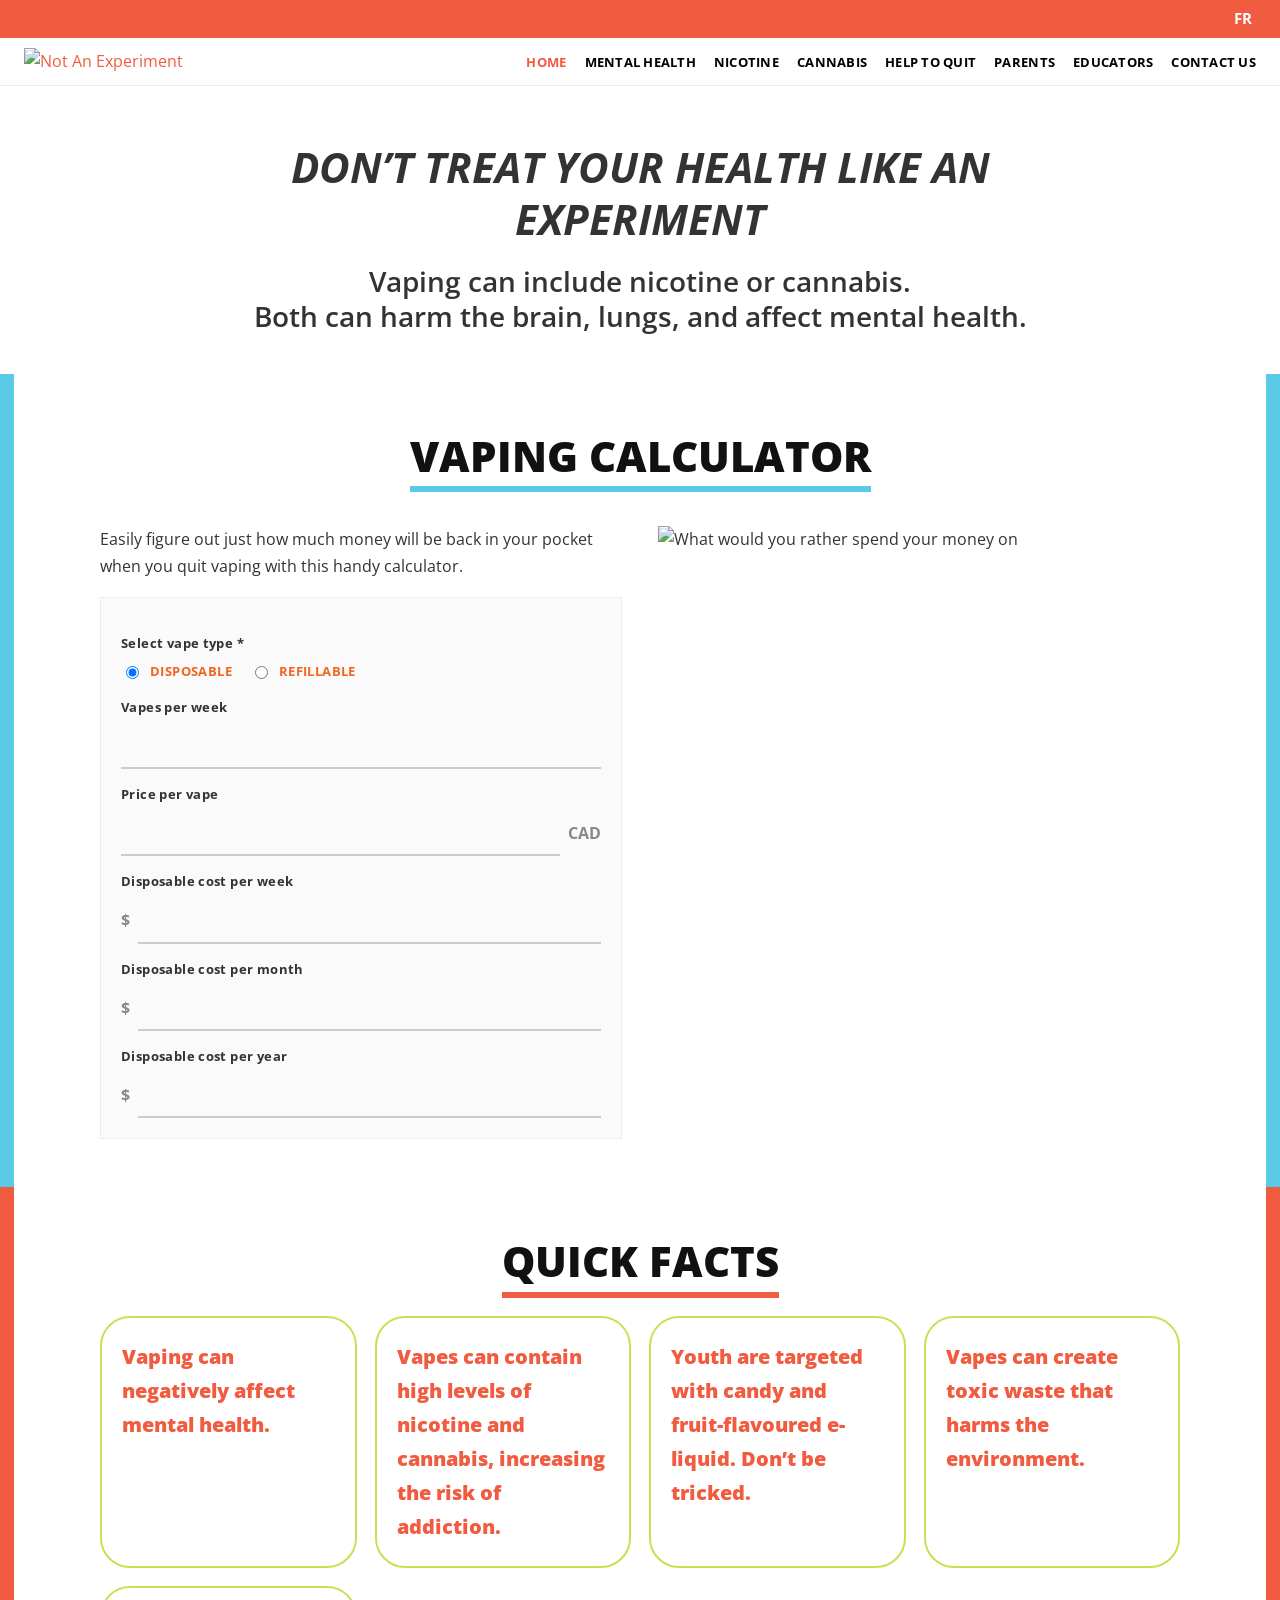
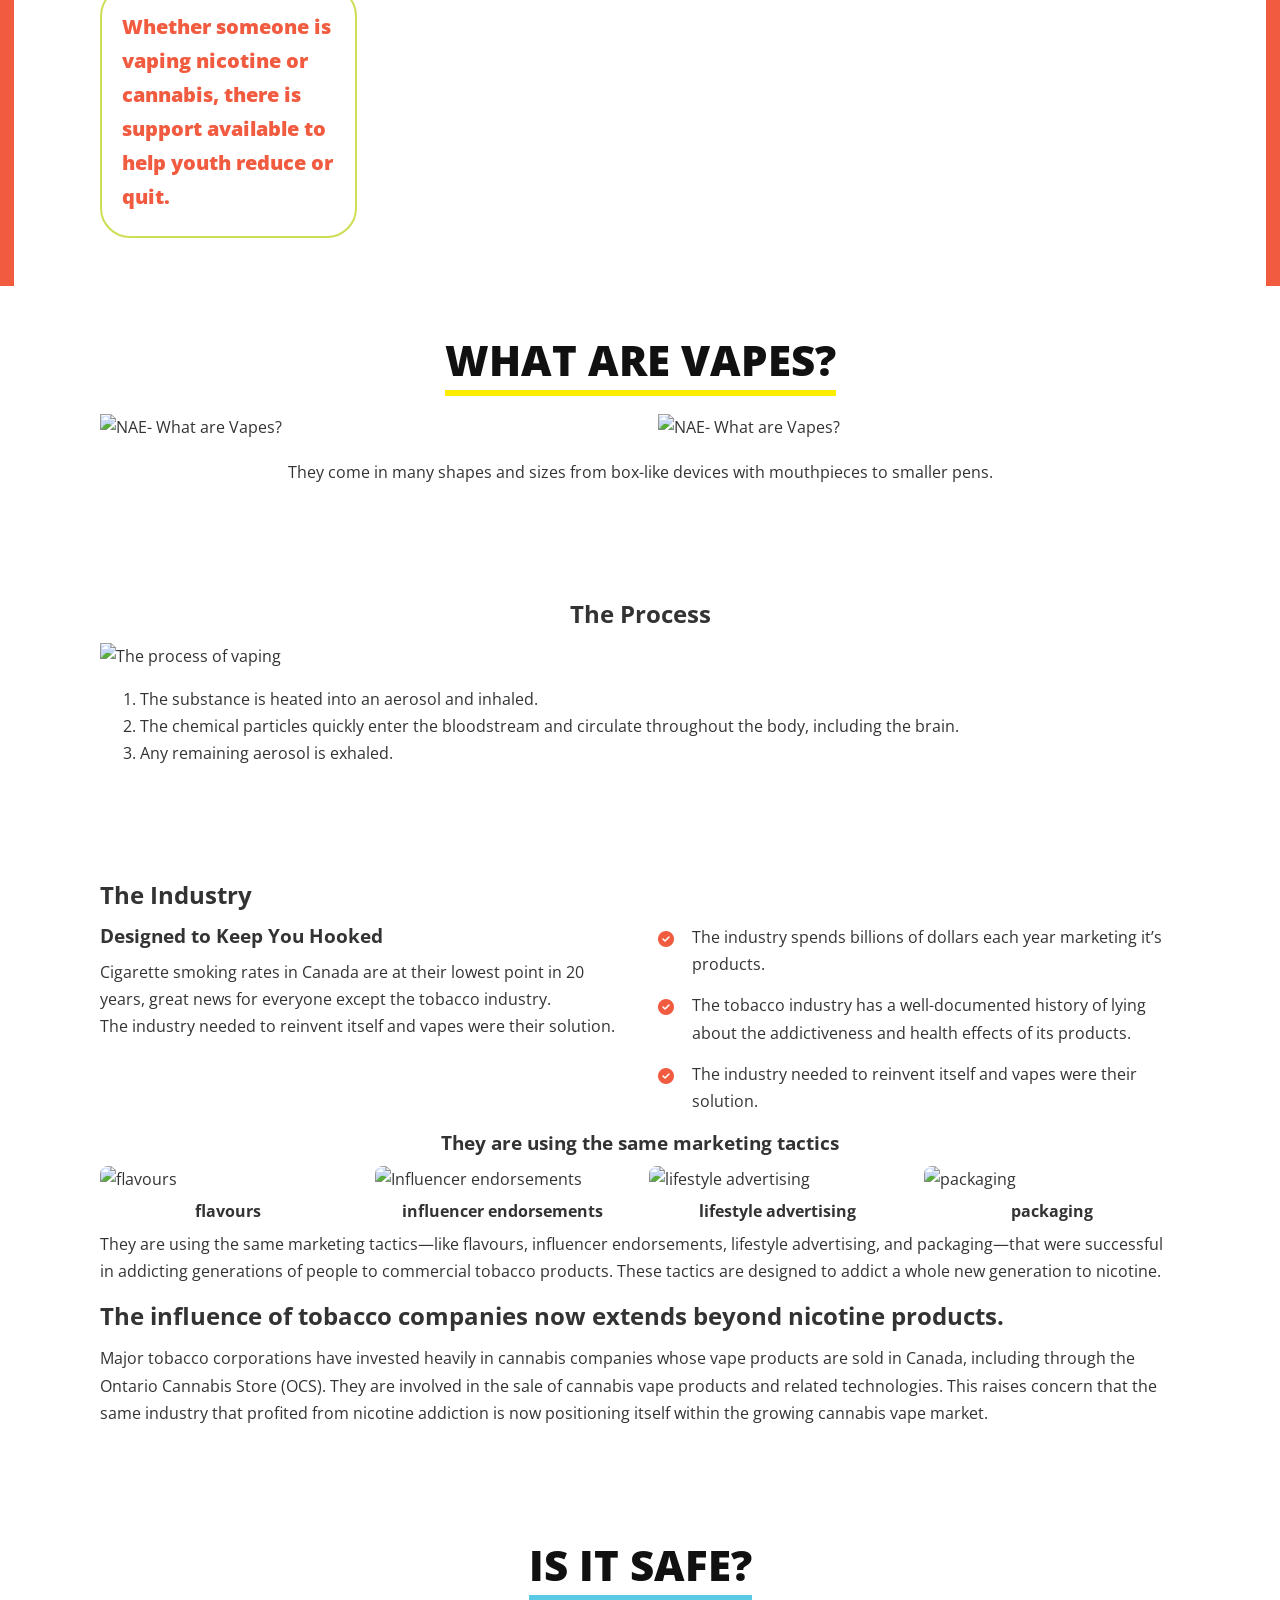
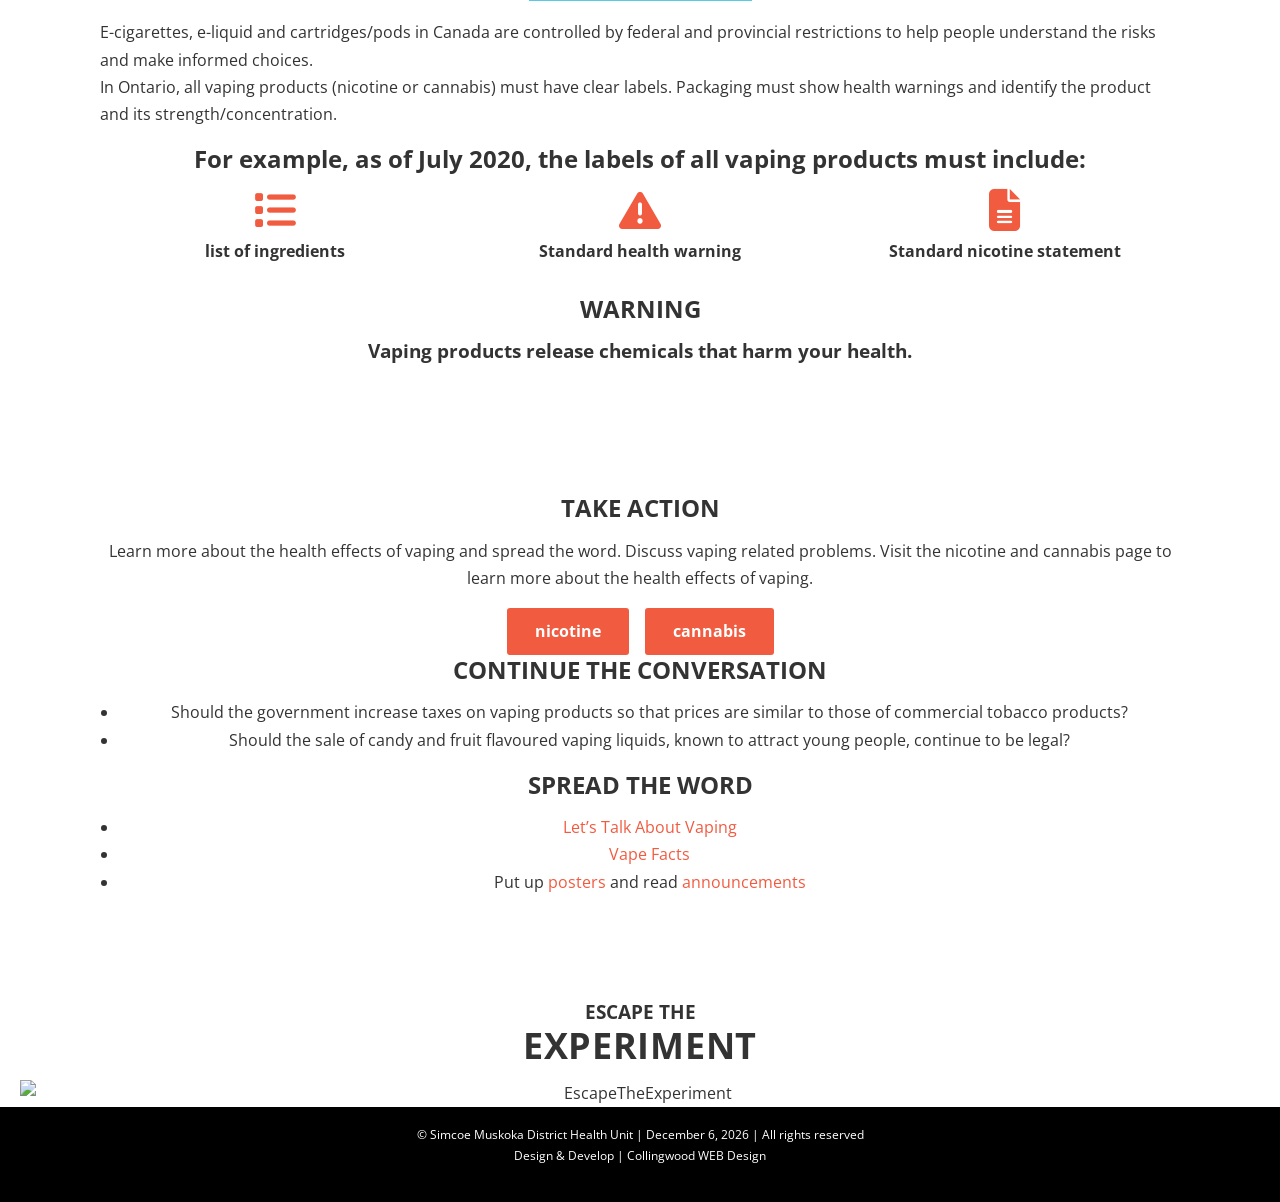
==== index.html @ 6ac055ae "Recreate the Not An Experiment English site as static HTML and CSS. Keep the original copy, structur" ====
<!DOCTYPE html>
<html lang="en-CA">
<head>
  <meta charset="UTF-8">
  <meta name="viewport" content="width=device-width, initial-scale=1">
  <title>Not An Experiment | DON’T TREAT YOUR HEALTH LIKE AN EXPERIMENT</title>
  <link rel="icon" href="https://media.cwd-cdn.com/not-en-experiment-english/images/favicon.png">
  <link rel="preconnect" href="https://fonts.googleapis.com">
  <link rel="preconnect" href="https://fonts.gstatic.com" crossorigin>
  <link href="https://fonts.googleapis.com/css2?family=Open+Sans:ital,wght@0,400;0,600;0,700;0,800;1,700&display=swap" rel="stylesheet">
  <link rel="stylesheet" href="https://cdnjs.cloudflare.com/ajax/libs/font-awesome/6.5.2/css/all.min.css">
  <link rel="stylesheet" href="css/style.css">
</head>
<body>
  <div class="lang-bar"><a href="https://www.pasuneexperience.ca/" target="_blank" rel="noopener">FR</a></div>
  <header class="site-header">
    <div class="nav-row">
      <a class="logo" href="index.html"><img src="https://media.cwd-cdn.com/not-en-experiment-english/images/logo.png" alt="Not An Experiment"></a>
      <button class="nav-toggle" type="button" aria-label="Menu">☰</button>
      <ul class="nav">
        <li><a class="is-active" href="index.html">Home</a></li>
        <li><a href="mental-health.html">Mental Health</a></li>
        <li><a href="nicotine.html">Nicotine</a></li>
        <li><a href="cannabis.html">Cannabis</a></li>
        <li><a href="help-to-quit.html">Help to Quit</a></li>
        <li><a href="parents.html">Parents</a></li>
        <li><a href="educators.html">Educators</a></li>
        <li><a href="contact.html">Contact Us</a></li>
      </ul>
    </div>
  </header>

  <main>
    <section class="hero">
      <h1><em>DON’T TREAT YOUR HEALTH LIKE AN EXPERIMENT</em></h1>
      <h2>Vaping can include nicotine or cannabis.<br>Both can harm the brain, lungs, and affect mental health.</h2>
    </section>

    <section class="section section-border-cyan">
      <div class="wrap">
        <div class="icon-heading">
          <img src="https://media.cwd-cdn.com/not-en-experiment-english/images/calculator-icon.png" alt="">
          <h1 class="title-underline title-cyan">Vaping Calculator</h1>
        </div>
        <div class="grid-2">
          <div>
            <p>Easily figure out just how much money will be back in your pocket when you quit vaping with this handy calculator.</p>
            <form class="calc" id="vape-calc" action="#" method="get">
              <label>Select vape type <span aria-hidden="true">*</span></label>
              <div class="radios">
                <label><input type="radio" name="vape-type" value="disposable" checked> DISPOSABLE</label>
                <label><input type="radio" name="vape-type" value="refillable"> REFILLABLE</label>
              </div>
              <div id="calc-disposable">
                <label for="vapes-week">Vapes per week</label>
                <input id="vapes-week" type="number" min="1" max="150" step="1">
                <label for="price-vape">Price per vape</label>
                <div class="input-affix"><input id="price-vape" type="number" min="0" step="0.01"><span>CAD</span></div>
                <label for="disp-week">Disposable cost per week</label>
                <div class="input-affix"><span>$</span><input id="disp-week" class="result" type="text" readonly></div>
                <label for="disp-month">Disposable cost per month</label>
                <div class="input-affix"><span>$</span><input id="disp-month" class="result" type="text" readonly></div>
                <label for="disp-year">Disposable cost per year</label>
                <div class="input-affix"><span>$</span><input id="disp-year" class="result" type="text" readonly></div>
              </div>
              <div id="calc-refillable" class="calc-group hidden">
                <label for="pods-week">Vape cartridge pods per week</label>
                <input id="pods-week" type="number" min="1" max="150" step="1">
                <label for="price-pod">Price per cartridge pod</label>
                <div class="input-affix"><input id="price-pod" type="number" min="0" step="0.01"><span>CAD</span></div>
                <label for="refills-week">Refills per week</label>
                <input id="refills-week" type="number" min="1" max="150" step="1">
                <label for="price-refill">Price per refill</label>
                <div class="input-affix"><input id="price-refill" type="number" min="0" step="0.01"><span>CAD</span></div>
                <label for="ref-week">Refillable cost per week</label>
                <input id="ref-week" class="result" type="text" readonly>
                <label for="ref-month">Refillable cost per month</label>
                <input id="ref-month" class="result" type="text" readonly>
                <label for="ref-year">Refillable cost per year</label>
                <input id="ref-year" class="result" type="text" readonly>
              </div>
            </form>
          </div>
          <div>
            <img src="https://media.cwd-cdn.com/not-en-experiment-english/images/spend-money.png" alt="What would you rather spend your money on">
          </div>
        </div>
      </div>
    </section>

    <section class="section section-border-orange">
      <div class="wrap">
        <div class="center"><h1 class="title-underline title-orange">Quick Facts</h1></div>
        <div class="facts">
          <article class="fact-card"><p>Vaping can negatively affect mental health.</p></article>
          <article class="fact-card"><p>Vapes can contain high levels of nicotine and cannabis, increasing the risk of addiction.</p></article>
          <article class="fact-card"><p>Youth are targeted with candy and fruit-flavoured e-liquid. Don’t be tricked.</p></article>
          <article class="fact-card"><p>Vapes can create toxic waste that harms the environment.</p></article>
          <article class="fact-card"><p>Whether someone is vaping nicotine or cannabis, there is support available to help youth reduce or quit.</p></article>
        </div>
      </div>
    </section>

    <section class="section">
      <div class="wrap">
        <div class="center"><h1 class="title-underline title-yellow">What are vapes?</h1></div>
        <div class="grid-2">
          <img src="https://media.cwd-cdn.com/not-en-experiment-english/images/vapes-shape.jpg" alt="NAE- What are Vapes?">
          <img src="https://media.cwd-cdn.com/not-en-experiment-english/images/vapes-device.jpg" alt="NAE- What are Vapes?">
        </div>
        <p class="center" style="margin-top:18px;">They come in many shapes and sizes from box-like devices with mouthpieces to smaller pens.</p>
      </div>
    </section>

    <section class="section">
      <div class="wrap">
        <div class="center"><h1>The Process</h1></div>
        <img class="center-block" src="https://media.cwd-cdn.com/not-en-experiment-english/images/vape-process.jpg" alt="The process of vaping">
        <ol>
          <li>The substance is heated into an aerosol and inhaled.</li>
          <li>The chemical particles quickly enter the bloodstream and circulate throughout the body, including the brain.</li>
          <li>Any remaining aerosol is exhaled.</li>
        </ol>
      </div>
    </section>

    <section class="section">
      <div class="wrap">
        <h1>The Industry</h1>
        <div class="grid-2">
          <div>
            <h3>Designed to Keep You Hooked</h3>
            <p>Cigarette smoking rates in Canada are at their lowest point in 20 years, great news for everyone except the tobacco industry.<br>The industry needed to reinvent itself and vapes were their solution.</p>
          </div>
          <div>
            <img src="https://media.cwd-cdn.com/not-en-experiment-english/images/targeting.png" alt="">
            <ul class="check-list">
              <li>The industry spends billions of dollars each year marketing it’s products.</li>
              <li>The tobacco industry has a well-documented history of lying about the addictiveness and health effects of its products.</li>
              <li>The industry needed to reinvent itself and vapes were their solution.</li>
            </ul>
          </div>
        </div>
        <h3 class="center">They are using the same marketing tactics</h3>
        <div class="grid-4 tactic-grid">
          <div>
            <img src="https://media.cwd-cdn.com/not-en-experiment-english/images/flavours.png" alt="flavours">
            <h3>flavours</h3>
          </div>
          <div>
            <img src="https://media.cwd-cdn.com/not-en-experiment-english/images/influencer.png" alt="Influencer endorsements">
            <h3>Influencer endorsements</h3>
          </div>
          <div>
            <img src="https://media.cwd-cdn.com/not-en-experiment-english/images/lifestyle.png" alt="lifestyle advertising">
            <h3>lifestyle advertising</h3>
          </div>
          <div>
            <img src="https://media.cwd-cdn.com/not-en-experiment-english/images/packaging.png" alt="packaging">
            <h3>packaging</h3>
          </div>
        </div>
        <p>They are using the same marketing tactics—like flavours, influencer endorsements, lifestyle advertising, and packaging—that were successful in addicting generations of people to commercial tobacco products. These tactics are designed to addict a whole new generation to nicotine.</p>
        <h2>The influence of tobacco companies now extends beyond nicotine products.</h2>
        <p>Major tobacco corporations have invested heavily in cannabis companies whose vape products are sold in Canada, including through the Ontario Cannabis Store (OCS). They are involved in the sale of cannabis vape products and related technologies. This raises concern that the same industry that profited from nicotine addiction is now positioning itself within the growing cannabis vape market.</p>
      </div>
    </section>

    <section class="section">
      <div class="wrap">
        <div class="center"><h1 class="title-underline title-cyan">Is it safe?</h1></div>
        <p>E-cigarettes, e-liquid and cartridges/pods in Canada are controlled by federal and provincial restrictions to help people understand the risks and make informed choices.<br>In Ontario, all vaping products (nicotine or cannabis) must have clear labels. Packaging must show health warnings and identify the product and its strength/concentration.</p>
        <h2 class="center">For example, as of July 2020, the labels of all vaping products must include:</h2>
        <div class="icon-cols">
          <div><i class="fa-solid fa-list"></i><h4>list of ingredients</h4></div>
          <div><i class="fa-solid fa-triangle-exclamation"></i><h4>Standard health warning</h4></div>
          <div><i class="fa-solid fa-file-lines"></i><h4>Standard nicotine statement</h4></div>
        </div>
        <div class="warning-box">
          <h2>WARNING</h2>
          <img class="center-block" src="https://media.cwd-cdn.com/not-en-experiment-english/images/health-warning.png" alt="">
          <h3>Vaping products release chemicals that harm your health.</h3>
        </div>
      </div>
    </section>

    <section class="section">
      <div class="wrap center">
        <h2>TAKE ACTION</h2>
        <p>Learn more about the health effects of vaping and spread the word. Discuss vaping related problems. Visit the nicotine and cannabis page to learn more about the health effects of vaping.</p>
        <div class="btn-row">
          <a class="btn" href="nicotine.html">nicotine</a>
          <a class="btn" href="cannabis.html">cannabis</a>
        </div>
        <h2>CONTINUE THE CONVERSATION</h2>
        <ul>
          <li>Should the government increase taxes on vaping products so that prices are similar to those of commercial tobacco products?</li>
          <li>Should the sale of candy and fruit flavoured vaping liquids, known to attract young people, continue to be legal?</li>
        </ul>
        <h2>SPREAD THE WORD</h2>
        <ul>
          <li><a href="https://www.youtube.com/playlist?list=PLbbzYXkxKKB-nQC1Ib8rsCcBESycEM2_v" target="_blank" rel="noopener">Let’s Talk About Vaping</a></li>
          <li><a href="https://www.youtube.com/playlist?list=PLbbzYXkxKKB9VQWUdgz2_uYhCf8-HMzKP" target="_blank" rel="noopener">Vape Facts</a></li>
          <li>Put up <a href="https://media.cwd-cdn.com/not-en-experiment-english/docs/posters.pdf" target="_blank" rel="noopener">posters</a> and read <a href="https://media.cwd-cdn.com/not-en-experiment-english/docs/announcements.pdf" target="_blank" rel="noopener">announcements</a></li>
        </ul>
      </div>
    </section>

    <section class="escape">
      <h3>ESCAPE THE</h3>
      <h2>EXPERIMENT</h2>
      <img src="https://media.cwd-cdn.com/not-en-experiment-english/images/escape-footer.png" alt="EscapeTheExperiment">
    </section>
  </main>

  <footer class="site-footer">
    © Simcoe Muskoka District Health Unit | <span id="footer-date"></span> | All rights reserved
    <p>Design &amp; Develop | <a href="https://www.collingwoodwebdesign.com/" target="_blank" rel="noopener">Collingwood WEB Design</a></p>
  </footer>
  <script src="js/site.js"></script>
</body>
</html>
---- css/style.css ----
:root {
  --orange: #f15b40;
  --orange-2: #f06724;
  --cyan: #59c9e6;
  --purple: #662d91;
  --lime: #cede54;
  --yellow: #fced00;
  --red: #ef4036;
  --black: #000;
  --white: #fff;
  --text: #333;
  --muted: #666;
  --cdn: "https://media.cwd-cdn.com/not-en-experiment-english";
}

*,
*::before,
*::after {
  box-sizing: border-box;
}

html {
  scroll-behavior: smooth;
}

body {
  margin: 0;
  font-family: "Open Sans", Helvetica, Arial, sans-serif;
  font-size: 16px;
  line-height: 1.7;
  color: var(--text);
  background: var(--white);
  -webkit-font-smoothing: antialiased;
}

img {
  max-width: 100%;
  height: auto;
  display: block;
}

a {
  color: var(--orange);
  text-decoration: none;
}

a:hover {
  text-decoration: underline;
}

h1,
h2,
h3,
h4,
h5,
h6 {
  font-family: "Open Sans", Helvetica, Arial, sans-serif;
  font-weight: 700;
  line-height: 1.25;
  color: #333;
  margin: 0 0 0.6em;
}

p {
  margin: 0 0 1em;
}

ul {
  margin: 0 0 1em;
  padding-left: 1.2em;
}

.wrap {
  width: min(1080px, calc(100% - 40px));
  margin: 0 auto;
}

.wrap-wide {
  width: min(1200px, calc(100% - 40px));
  margin: 0 auto;
}

/* Header */
.lang-bar {
  background: var(--orange);
  color: var(--white);
  text-align: right;
  padding: 6px 28px;
  font-weight: 700;
  font-size: 15px;
}

.lang-bar a {
  color: var(--white);
  text-decoration: none;
}

.site-header {
  position: sticky;
  top: 0;
  z-index: 100;
  background: var(--white);
  box-shadow: 0 1px 0 rgba(0, 0, 0, 0.08);
}

.nav-row {
  display: flex;
  align-items: center;
  justify-content: space-between;
  gap: 20px;
  padding: 10px 24px;
}

.logo img {
  width: 220px;
  height: auto;
}

.nav {
  display: flex;
  flex-wrap: wrap;
  justify-content: flex-end;
  gap: 6px 18px;
  list-style: none;
  margin: 0;
  padding: 0;
}

.nav a {
  color: #000;
  font-weight: 700;
  font-size: 13px;
  letter-spacing: 0.02em;
  text-transform: uppercase;
  text-decoration: none;
}

.nav a:hover,
.nav a.is-active {
  color: var(--orange);
  text-decoration: none;
}

.nav-toggle {
  display: none;
  background: none;
  border: 0;
  font-size: 32px;
  line-height: 1;
  cursor: pointer;
  color: #000;
}

/* Sections */
.section {
  padding: 48px 0;
}

.section-border-cyan {
  border-left: 14px solid var(--cyan);
  border-right: 14px solid var(--cyan);
}

.section-border-orange {
  border-left: 14px solid var(--orange);
  border-right: 14px solid var(--orange);
}

.section-border-purple {
  border-left: 14px solid var(--purple);
  border-right: 14px solid var(--purple);
}

.section-border-lime {
  border-left: 14px solid var(--lime);
  border-right: 14px solid var(--lime);
}

.hero {
  text-align: center;
  padding: 56px 20px 40px;
}

.hero h1 {
  font-size: clamp(28px, 4vw, 42px);
  font-weight: 700;
  font-style: italic;
  max-width: 900px;
  margin: 0 auto 18px;
}

.hero h2,
.hero .lede {
  font-size: clamp(18px, 2.4vw, 28px);
  font-weight: 600;
  max-width: 820px;
  margin: 0 auto;
}

.title-underline {
  display: inline-block;
  position: relative;
  font-size: clamp(28px, 4vw, 42px);
  font-weight: 800;
  text-transform: uppercase;
  text-align: center;
  margin: 0 auto 18px;
}

.title-underline::after {
  content: "";
  display: block;
  height: 6px;
  width: 100%;
  margin-top: 4px;
  background: currentColor;
}

.title-cyan { color: #111; }
.title-cyan::after { background: var(--cyan); }
.title-orange { color: #111; }
.title-orange::after { background: var(--orange); }
.title-yellow { color: #111; }
.title-yellow::after { background: var(--yellow); }
.title-purple { color: #111; }
.title-purple::after { background: var(--purple); }
.title-lime { color: #111; }
.title-lime::after { background: var(--lime); }

.center { text-align: center; }
.center-block { margin-left: auto; margin-right: auto; }

.icon-heading {
  display: flex;
  flex-direction: column;
  align-items: center;
  gap: 8px;
  margin-bottom: 16px;
}

.icon-heading img {
  width: 95px;
}

/* Grids */
.grid-2 {
  display: grid;
  grid-template-columns: 1fr 1fr;
  gap: 36px;
  align-items: start;
}

.grid-3 {
  display: grid;
  grid-template-columns: repeat(3, 1fr);
  gap: 24px;
}

.grid-4 {
  display: grid;
  grid-template-columns: repeat(4, 1fr);
  gap: 18px;
}

.facts {
  display: grid;
  grid-template-columns: repeat(auto-fit, minmax(220px, 1fr));
  gap: 18px;
}

.fact-card {
  border: 2px solid var(--lime);
  border-radius: 30px;
  padding: 22px 20px;
  background: var(--white);
}

.fact-card p {
  font-weight: 800;
  font-size: 20px;
  color: var(--orange);
  margin: 0;
  text-align: left;
}

/* Calculator */
.calc {
  background: #fafafa;
  border: 1px solid #eee;
  padding: 20px;
}

.calc label {
  display: block;
  font-size: 13px;
  font-weight: 700;
  letter-spacing: 0.03em;
  margin: 14px 0 6px;
}

.calc .radios {
  display: flex;
  gap: 18px;
  flex-wrap: wrap;
  margin-bottom: 8px;
}

.calc .radios label {
  display: inline-flex;
  align-items: center;
  gap: 8px;
  font-weight: 700;
  margin: 0;
  cursor: pointer;
  color: var(--orange-2);
}

.calc input[type="number"],
.calc input[type="text"] {
  width: 100%;
  border: 0;
  border-bottom: 2px solid #ccc;
  background: transparent;
  padding: 8px 4px;
  font: inherit;
}

.calc input[type="number"]:focus,
.calc input[type="text"]:focus {
  outline: none;
  border-bottom-color: var(--orange-2);
}

.input-affix {
  display: flex;
  align-items: center;
  gap: 8px;
}

.input-affix span {
  font-weight: 700;
  color: #888;
}

.calc-group.hidden { display: none; }

.calc .result {
  font-weight: 700;
}

/* Industry / check lists */
.check-list {
  list-style: none;
  padding: 0;
}

.check-list li {
  position: relative;
  padding-left: 34px;
  margin-bottom: 14px;
}

.check-list li::before {
  content: "\f058";
  font-family: "Font Awesome 6 Free";
  font-weight: 900;
  color: var(--orange);
  position: absolute;
  left: 0;
  top: 2px;
}

.check-cyan li::before { color: var(--cyan); }
.check-purple li::before { color: var(--purple); }

.tactic-grid img {
  margin: 0 auto 8px;
  border-radius: 8px;
}

.tactic-grid h3 {
  text-align: center;
  text-transform: lowercase;
  font-size: 16px;
}

/* Safe / icons */
.icon-cols {
  display: grid;
  grid-template-columns: repeat(3, 1fr);
  gap: 16px;
  text-align: center;
}

.icon-cols i {
  font-size: 42px;
  color: var(--orange);
  display: block;
  margin-bottom: 10px;
}

.warning-box {
  text-align: center;
  padding: 24px 12px;
}

.btn {
  display: inline-block;
  background: var(--orange);
  color: var(--white);
  font-weight: 700;
  text-transform: lowercase;
  padding: 10px 28px;
  border-radius: 3px;
  border: 0;
  cursor: pointer;
  text-decoration: none;
}

.btn:hover {
  opacity: 0.9;
  text-decoration: none;
  color: var(--white);
}

.btn-row {
  display: flex;
  gap: 16px;
  justify-content: center;
  flex-wrap: wrap;
  margin-top: 16px;
}

/* Hover image cards */
.hover-card {
  position: relative;
  overflow: hidden;
}

.hover-card img {
  width: 100%;
}

.hover-card .hover {
  position: absolute;
  inset: 0;
  opacity: 0;
  transition: opacity 0.25s ease;
}

.hover-card:hover .hover {
  opacity: 1;
}

/* Split media */
.split {
  display: grid;
  grid-template-columns: 220px 1fr;
  gap: 28px;
  align-items: start;
  margin: 28px 0;
}

.split img {
  width: 100%;
}

.side-img {
  max-width: 240px;
  margin: 0 auto;
}

.refs {
  font-size: 13px;
  color: var(--muted);
}

.refs h5 {
  font-size: 14px;
  letter-spacing: 0.04em;
}

.smoke {
  background: #111 url("https://media.cwd-cdn.com/not-en-experiment-english/images/smoke-bg.png") center bottom / contain no-repeat;
  color: var(--white);
}

.smoke h1,
.smoke h2,
.smoke p,
.smoke label,
.smoke li {
  color: var(--white);
}

.q-list {
  list-style: none;
  padding: 0;
  font-size: 22px;
  font-weight: 700;
}

.q-list li {
  margin: 0 0 14px;
}

.q-list i {
  color: var(--cyan);
  margin-right: 10px;
}

.legend {
  display: flex;
  gap: 18px;
  flex-wrap: wrap;
  justify-content: center;
  font-weight: 700;
}

.tag {
  display: inline-block;
  padding: 4px 10px;
  border-radius: 4px;
  font-size: 13px;
}

.tag-n { background: var(--cyan); color: #111; }
.tag-c { background: var(--purple); color: var(--white); }
.tag-g { background: var(--orange); color: var(--white); }

.resource {
  margin: 28px 0 36px;
}

.resource h3 {
  margin-bottom: 8px;
}

.resource ul {
  list-style: disc;
}

/* Forms */
.contact-form {
  max-width: 640px;
  margin: 0 auto;
}

.contact-form label {
  display: block;
  font-weight: 700;
  margin: 14px 0 6px;
}

.contact-form input,
.contact-form textarea {
  width: 100%;
  border: 1px solid #bbb;
  padding: 10px;
  font: inherit;
}

.contact-form textarea {
  min-height: 140px;
}

.contact-form .name-row {
  display: grid;
  grid-template-columns: 1fr 1fr;
  gap: 16px;
}

.hp {
  position: absolute;
  left: -9999px;
}

.form-note {
  margin-top: 16px;
  font-weight: 700;
  color: var(--orange);
}

/* Footer */
.escape {
  text-align: center;
  padding: 40px 20px 0;
}

.escape h3 {
  margin: 0;
  font-weight: 700;
}

.escape h2 {
  margin: 0 0 12px;
  font-size: 36px;
  letter-spacing: 0.02em;
}

.escape img {
  margin: 0 auto;
}

.site-footer {
  background: var(--black);
  color: var(--white);
  text-align: center;
  padding: 18px 16px 24px;
  font-size: 12px;
}

.site-footer a {
  color: var(--white);
}

/* Page heroes with side art */
.page-hero {
  display: grid;
  grid-template-columns: 180px 1fr;
  gap: 24px;
  align-items: center;
  padding: 40px 0 20px;
}

.page-hero img {
  max-width: 180px;
  margin: 0 auto;
}

@media (max-width: 980px) {
  .grid-2,
  .grid-3,
  .grid-4,
  .icon-cols,
  .split,
  .page-hero,
  .contact-form .name-row {
    grid-template-columns: 1fr;
  }

  .nav-toggle { display: block; }

  .nav {
    display: none;
    flex-direction: column;
    width: 100%;
    padding: 12px 0 18px;
  }

  .nav.is-open { display: flex; }

  .nav-row {
    flex-wrap: wrap;
  }
}

@media (max-width: 767px) {
  .hero { padding: 36px 16px 24px; }
  .section { padding: 32px 0; }
  .facts { grid-template-columns: 1fr; }
}
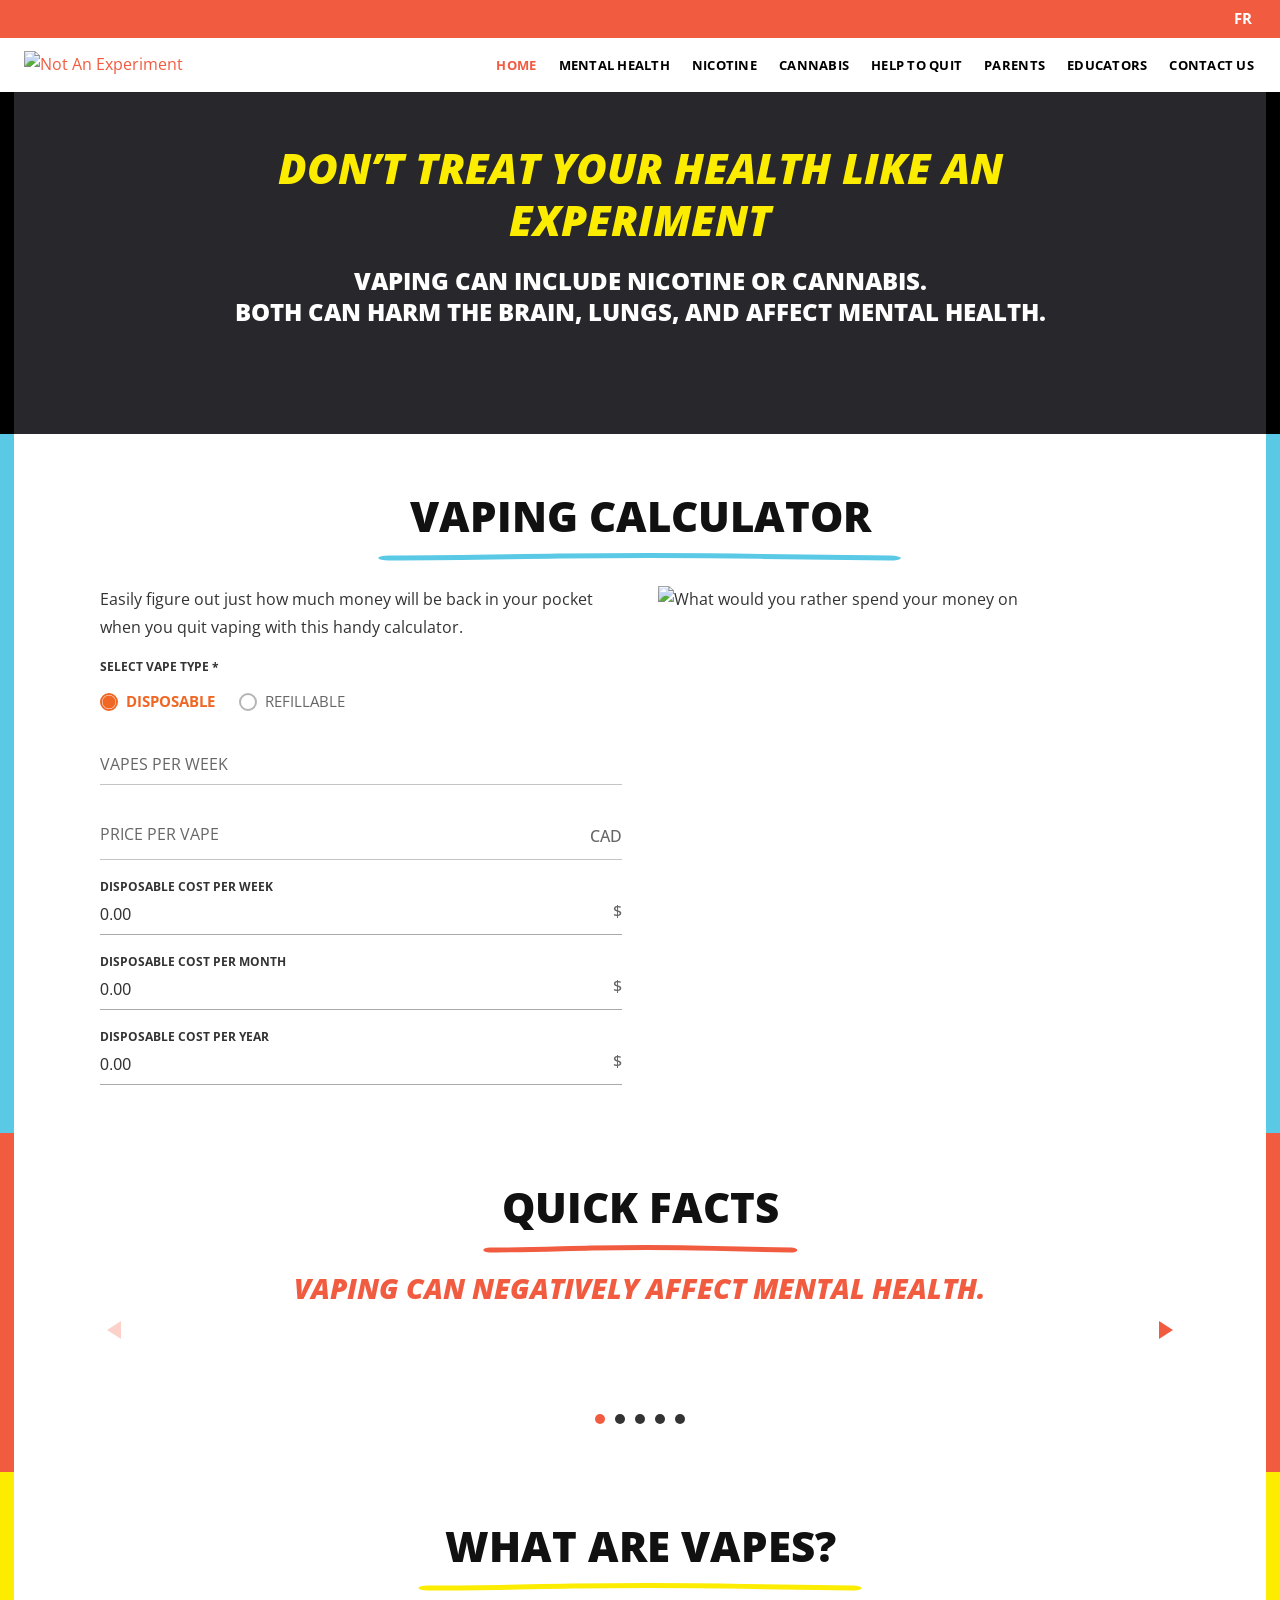
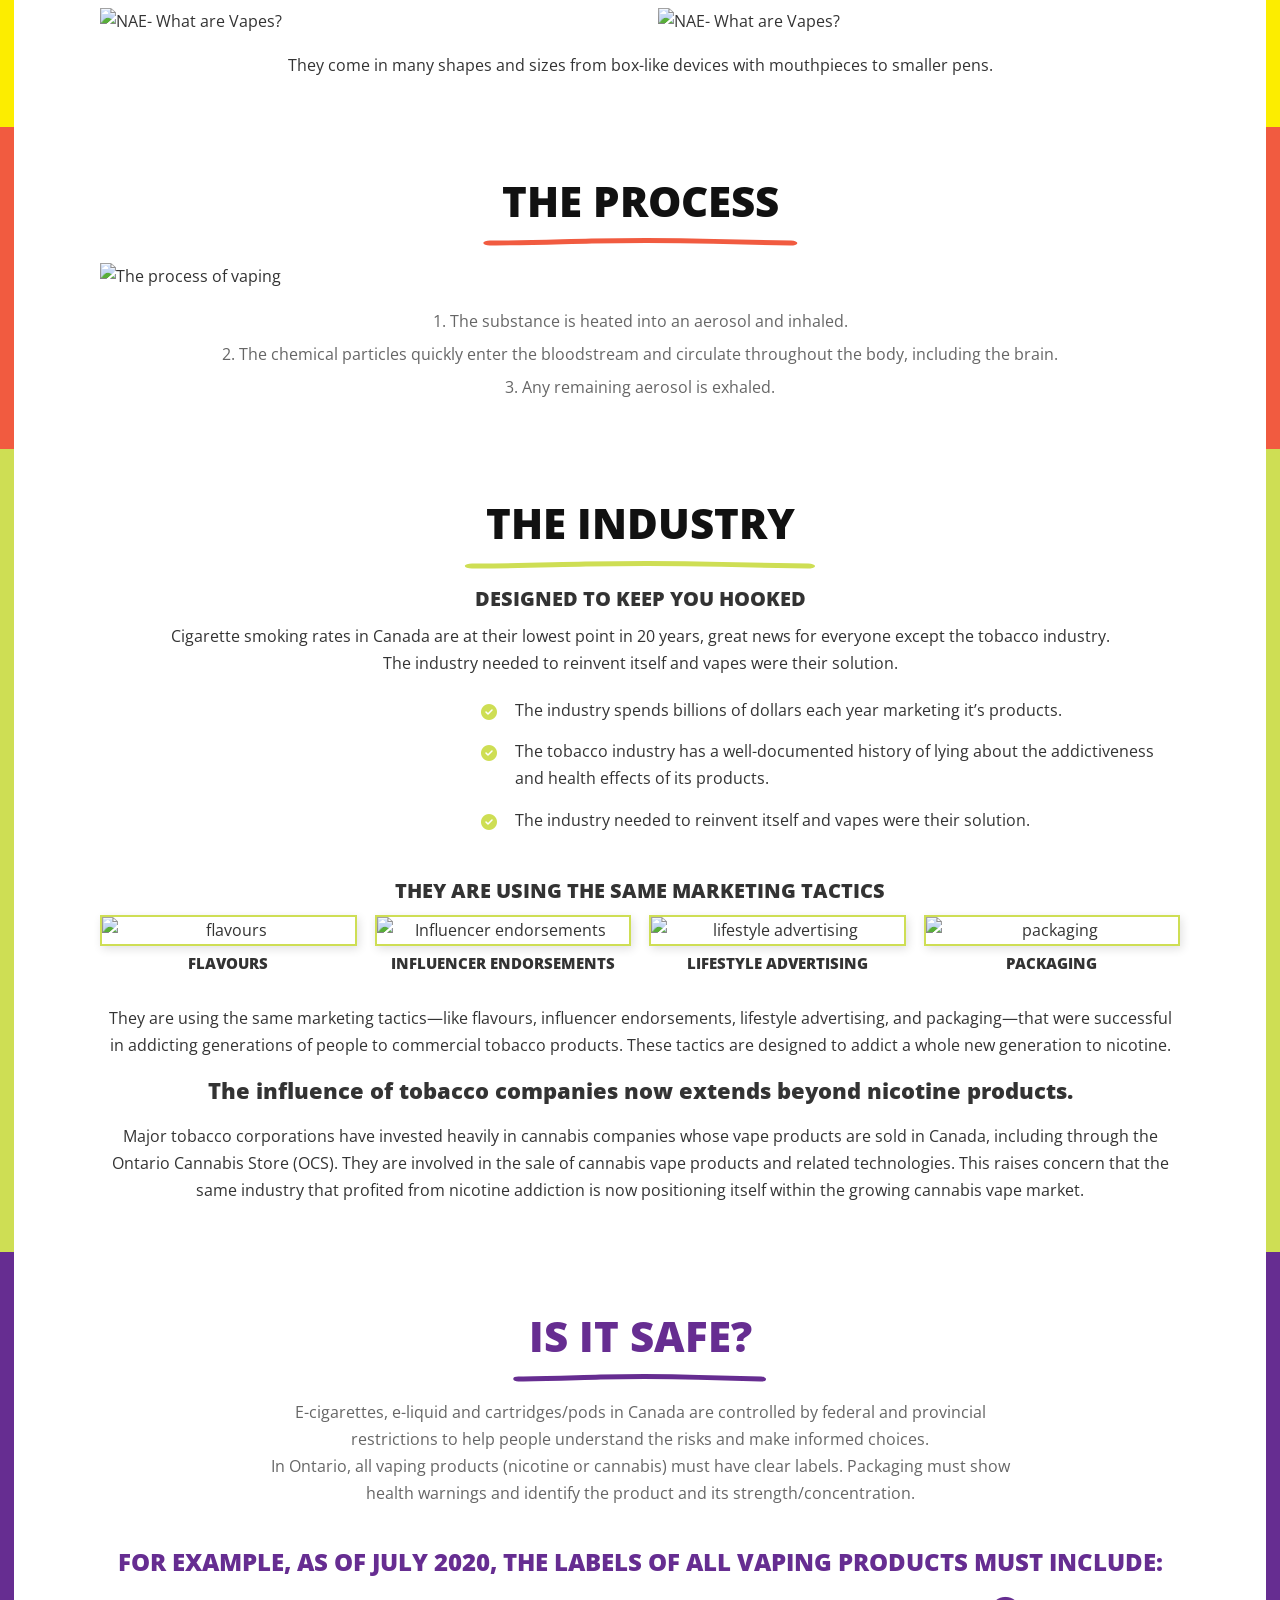
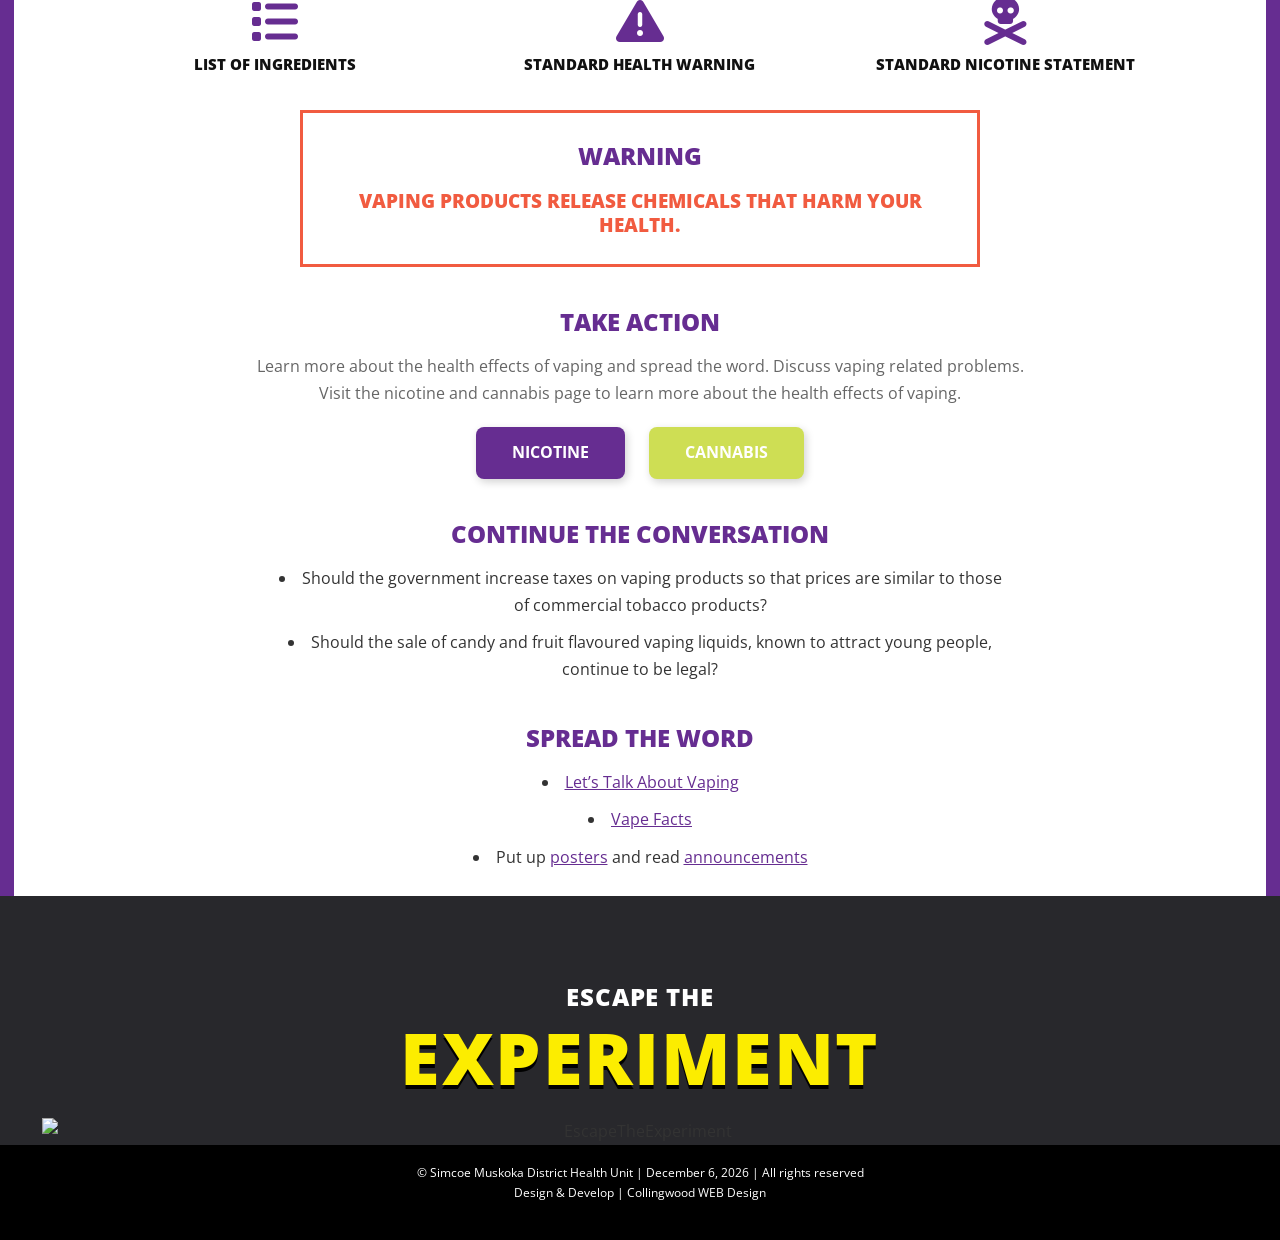
==== commit f201bb2b: "Update the client preview with working nav, layout polish, and the Escape footer clouds. Co-authored" ====
--- a/index.html
+++ b/index.html
@@ -16,7 +16,8 @@
   <header class="site-header">
     <div class="nav-row">
       <a class="logo" href="index.html"><img src="https://media.cwd-cdn.com/not-en-experiment-english/images/logo.png" alt="Not An Experiment"></a>
-      <button class="nav-toggle" type="button" aria-label="Menu">☰</button>
+      <input class="nav-open" id="nav-open" type="checkbox">
+      <label class="nav-toggle" for="nav-open" aria-label="Open menu">☰</label>
       <ul class="nav">
         <li><a class="is-active" href="index.html">Home</a></li>
         <li><a href="mental-health.html">Mental Health</a></li>
@@ -31,9 +32,11 @@
   </header>
 
   <main>
-    <section class="hero">
-      <h1><em>DON’T TREAT YOUR HEALTH LIKE AN EXPERIMENT</em></h1>
-      <h2>Vaping can include nicotine or cannabis.<br>Both can harm the brain, lungs, and affect mental health.</h2>
+    <section class="hero hero-home">
+      <div class="wrap">
+        <h1><em>DON’T TREAT YOUR HEALTH LIKE AN EXPERIMENT</em></h1>
+        <h2>Vaping can include nicotine or cannabis.<br>Both can harm the brain, lungs, and affect mental health.</h2>
+      </div>
     </section>
 
     <section class="section section-border-cyan">
@@ -46,38 +49,68 @@
           <div>
             <p>Easily figure out just how much money will be back in your pocket when you quit vaping with this handy calculator.</p>
             <form class="calc" id="vape-calc" action="#" method="get">
-              <label>Select vape type <span aria-hidden="true">*</span></label>
+              <p class="calc-legend">SELECT VAPE TYPE <span aria-hidden="true">*</span></p>
               <div class="radios">
                 <label><input type="radio" name="vape-type" value="disposable" checked> DISPOSABLE</label>
                 <label><input type="radio" name="vape-type" value="refillable"> REFILLABLE</label>
               </div>
-              <div id="calc-disposable">
-                <label for="vapes-week">Vapes per week</label>
-                <input id="vapes-week" type="number" min="1" max="150" step="1">
-                <label for="price-vape">Price per vape</label>
-                <div class="input-affix"><input id="price-vape" type="number" min="0" step="0.01"><span>CAD</span></div>
-                <label for="disp-week">Disposable cost per week</label>
-                <div class="input-affix"><span>$</span><input id="disp-week" class="result" type="text" readonly></div>
-                <label for="disp-month">Disposable cost per month</label>
-                <div class="input-affix"><span>$</span><input id="disp-month" class="result" type="text" readonly></div>
-                <label for="disp-year">Disposable cost per year</label>
-                <div class="input-affix"><span>$</span><input id="disp-year" class="result" type="text" readonly></div>
+              <div id="calc-disposable" class="calc-group">
+                <div class="calc-field">
+                  <label for="vapes-week">VAPES PER WEEK</label>
+                  <input id="vapes-week" type="number" min="1" max="150" step="1" placeholder=" ">
+                </div>
+                <div class="calc-field">
+                  <label for="price-vape">PRICE PER VAPE</label>
+                  <input id="price-vape" type="number" min="0" step="0.01" placeholder=" ">
+                  <span class="calc-suffix">CAD</span>
+                </div>
+                <div class="calc-field is-filled">
+                  <label for="disp-week">DISPOSABLE COST PER WEEK</label>
+                  <input id="disp-week" class="result" type="text" readonly value="0.00" placeholder=" ">
+                  <span class="calc-suffix">$</span>
+                </div>
+                <div class="calc-field is-filled">
+                  <label for="disp-month">DISPOSABLE COST PER MONTH</label>
+                  <input id="disp-month" class="result" type="text" readonly value="0.00" placeholder=" ">
+                  <span class="calc-suffix">$</span>
+                </div>
+                <div class="calc-field is-filled">
+                  <label for="disp-year">DISPOSABLE COST PER YEAR</label>
+                  <input id="disp-year" class="result" type="text" readonly value="0.00" placeholder=" ">
+                  <span class="calc-suffix">$</span>
+                </div>
               </div>
               <div id="calc-refillable" class="calc-group hidden">
-                <label for="pods-week">Vape cartridge pods per week</label>
-                <input id="pods-week" type="number" min="1" max="150" step="1">
-                <label for="price-pod">Price per cartridge pod</label>
-                <div class="input-affix"><input id="price-pod" type="number" min="0" step="0.01"><span>CAD</span></div>
-                <label for="refills-week">Refills per week</label>
-                <input id="refills-week" type="number" min="1" max="150" step="1">
-                <label for="price-refill">Price per refill</label>
-                <div class="input-affix"><input id="price-refill" type="number" min="0" step="0.01"><span>CAD</span></div>
-                <label for="ref-week">Refillable cost per week</label>
-                <input id="ref-week" class="result" type="text" readonly>
-                <label for="ref-month">Refillable cost per month</label>
-                <input id="ref-month" class="result" type="text" readonly>
-                <label for="ref-year">Refillable cost per year</label>
-                <input id="ref-year" class="result" type="text" readonly>
+                <div class="calc-field">
+                  <label for="pods-week">VAPE CARTRIDGE PODS PER WEEK</label>
+                  <input id="pods-week" type="number" min="1" max="150" step="1" placeholder=" ">
+                </div>
+                <div class="calc-field">
+                  <label for="price-pod">PRICE PER CARTRIDGE POD</label>
+                  <input id="price-pod" type="number" min="0" step="0.01" placeholder=" ">
+                  <span class="calc-suffix">CAD</span>
+                </div>
+                <div class="calc-field">
+                  <label for="refills-week">REFILLS PER WEEK</label>
+                  <input id="refills-week" type="number" min="1" max="150" step="1" placeholder=" ">
+                </div>
+                <div class="calc-field">
+                  <label for="price-refill">PRICE PER REFILL</label>
+                  <input id="price-refill" type="number" min="0" step="0.01" placeholder=" ">
+                  <span class="calc-suffix">CAD</span>
+                </div>
+                <div class="calc-field is-filled">
+                  <label for="ref-week">REFILLABLE COST PER WEEK</label>
+                  <input id="ref-week" class="result" type="text" readonly value="0.00" placeholder=" ">
+                </div>
+                <div class="calc-field is-filled">
+                  <label for="ref-month">REFILLABLE COST PER MONTH</label>
+                  <input id="ref-month" class="result" type="text" readonly value="0.00" placeholder=" ">
+                </div>
+                <div class="calc-field is-filled">
+                  <label for="ref-year">REFILLABLE COST PER YEAR</label>
+                  <input id="ref-year" class="result" type="text" readonly value="0.00" placeholder=" ">
+                </div>
               </div>
             </form>
           </div>
@@ -91,32 +124,37 @@
     <section class="section section-border-orange">
       <div class="wrap">
         <div class="center"><h1 class="title-underline title-orange">Quick Facts</h1></div>
-        <div class="facts">
-          <article class="fact-card"><p>Vaping can negatively affect mental health.</p></article>
-          <article class="fact-card"><p>Vapes can contain high levels of nicotine and cannabis, increasing the risk of addiction.</p></article>
-          <article class="fact-card"><p>Youth are targeted with candy and fruit-flavoured e-liquid. Don’t be tricked.</p></article>
-          <article class="fact-card"><p>Vapes can create toxic waste that harms the environment.</p></article>
-          <article class="fact-card"><p>Whether someone is vaping nicotine or cannabis, there is support available to help youth reduce or quit.</p></article>
-        </div>
-      </div>
-    </section>
-
-    <section class="section">
+        <div class="facts-carousel is-caps" data-loop="false">
+          <button class="facts-arrow facts-prev" type="button" aria-label="Previous fact"></button>
+          <div class="facts-viewport">
+            <div class="facts-slide is-active"><p><em>Vaping can negatively affect mental health.</em></p></div>
+            <div class="facts-slide"><p><em>Vapes can contain high levels of nicotine and cannabis, increasing the risk of addiction.</em></p></div>
+            <div class="facts-slide"><p><em>Youth are targeted with candy and fruit-flavoured e-liquid. Don’t be tricked.</em></p></div>
+            <div class="facts-slide"><p><em>Vapes can create toxic waste that harms the environment.</em></p></div>
+            <div class="facts-slide"><p><em>Whether someone is vaping nicotine or cannabis, there is support available to help youth reduce or quit.</em></p></div>
+          </div>
+          <button class="facts-arrow facts-next" type="button" aria-label="Next fact"></button>
+          <div class="facts-dots" role="tablist" aria-label="Quick facts"></div>
+        </div>
+      </div>
+    </section>
+
+    <section class="section section-border-yellow">
       <div class="wrap">
         <div class="center"><h1 class="title-underline title-yellow">What are vapes?</h1></div>
         <div class="grid-2">
           <img src="https://media.cwd-cdn.com/not-en-experiment-english/images/vapes-shape.jpg" alt="NAE- What are Vapes?">
           <img src="https://media.cwd-cdn.com/not-en-experiment-english/images/vapes-device.jpg" alt="NAE- What are Vapes?">
         </div>
-        <p class="center" style="margin-top:18px;">They come in many shapes and sizes from box-like devices with mouthpieces to smaller pens.</p>
-      </div>
-    </section>
-
-    <section class="section">
-      <div class="wrap">
-        <div class="center"><h1>The Process</h1></div>
+        <p class="center section-note">They come in many shapes and sizes from box-like devices with mouthpieces to smaller pens.</p>
+      </div>
+    </section>
+
+    <section class="section section-border-orange">
+      <div class="wrap">
+        <div class="center"><h1 class="title-underline title-orange">The Process</h1></div>
         <img class="center-block" src="https://media.cwd-cdn.com/not-en-experiment-english/images/vape-process.jpg" alt="The process of vaping">
-        <ol>
+        <ol class="process-steps">
           <li>The substance is heated into an aerosol and inhaled.</li>
           <li>The chemical particles quickly enter the bloodstream and circulate throughout the body, including the brain.</li>
           <li>Any remaining aerosol is exhaled.</li>
@@ -124,81 +162,74 @@
       </div>
     </section>
 
-    <section class="section">
-      <div class="wrap">
-        <h1>The Industry</h1>
-        <div class="grid-2">
-          <div>
-            <h3>Designed to Keep You Hooked</h3>
-            <p>Cigarette smoking rates in Canada are at their lowest point in 20 years, great news for everyone except the tobacco industry.<br>The industry needed to reinvent itself and vapes were their solution.</p>
-          </div>
-          <div>
+    <section class="section section-border-lime industry">
+      <div class="wrap">
+        <div class="center"><h1 class="title-underline title-lime">The Industry</h1></div>
+        <h3 class="center industry-kicker">Designed to Keep You Hooked</h3>
+        <p class="center">Cigarette smoking rates in Canada are at their lowest point in 20 years, great news for everyone except the tobacco industry.<br>The industry needed to reinvent itself and vapes were their solution.</p>
+        <div class="industry-split">
+          <div class="center">
             <img src="https://media.cwd-cdn.com/not-en-experiment-english/images/targeting.png" alt="">
-            <ul class="check-list">
-              <li>The industry spends billions of dollars each year marketing it’s products.</li>
-              <li>The tobacco industry has a well-documented history of lying about the addictiveness and health effects of its products.</li>
-              <li>The industry needed to reinvent itself and vapes were their solution.</li>
-            </ul>
-          </div>
-        </div>
-        <h3 class="center">They are using the same marketing tactics</h3>
+          </div>
+          <ul class="check-list check-lime">
+            <li>The industry spends billions of dollars each year marketing it’s products.</li>
+            <li>The tobacco industry has a well-documented history of lying about the addictiveness and health effects of its products.</li>
+            <li>The industry needed to reinvent itself and vapes were their solution.</li>
+          </ul>
+        </div>
+        <h3 class="center industry-kicker">They are using the same marketing tactics</h3>
         <div class="grid-4 tactic-grid">
-          <div>
+          <div class="tactic-card">
             <img src="https://media.cwd-cdn.com/not-en-experiment-english/images/flavours.png" alt="flavours">
             <h3>flavours</h3>
           </div>
-          <div>
+          <div class="tactic-card">
             <img src="https://media.cwd-cdn.com/not-en-experiment-english/images/influencer.png" alt="Influencer endorsements">
             <h3>Influencer endorsements</h3>
           </div>
-          <div>
+          <div class="tactic-card">
             <img src="https://media.cwd-cdn.com/not-en-experiment-english/images/lifestyle.png" alt="lifestyle advertising">
             <h3>lifestyle advertising</h3>
           </div>
-          <div>
+          <div class="tactic-card">
             <img src="https://media.cwd-cdn.com/not-en-experiment-english/images/packaging.png" alt="packaging">
             <h3>packaging</h3>
           </div>
         </div>
-        <p>They are using the same marketing tactics—like flavours, influencer endorsements, lifestyle advertising, and packaging—that were successful in addicting generations of people to commercial tobacco products. These tactics are designed to addict a whole new generation to nicotine.</p>
-        <h2>The influence of tobacco companies now extends beyond nicotine products.</h2>
-        <p>Major tobacco corporations have invested heavily in cannabis companies whose vape products are sold in Canada, including through the Ontario Cannabis Store (OCS). They are involved in the sale of cannabis vape products and related technologies. This raises concern that the same industry that profited from nicotine addiction is now positioning itself within the growing cannabis vape market.</p>
-      </div>
-    </section>
-
-    <section class="section">
-      <div class="wrap">
-        <div class="center"><h1 class="title-underline title-cyan">Is it safe?</h1></div>
+        <p class="center">They are using the same marketing tactics—like flavours, influencer endorsements, lifestyle advertising, and packaging—that were successful in addicting generations of people to commercial tobacco products. These tactics are designed to addict a whole new generation to nicotine.</p>
+        <h2 class="center">The influence of tobacco companies now extends beyond nicotine products.</h2>
+        <p class="center">Major tobacco corporations have invested heavily in cannabis companies whose vape products are sold in Canada, including through the Ontario Cannabis Store (OCS). They are involved in the sale of cannabis vape products and related technologies. This raises concern that the same industry that profited from nicotine addiction is now positioning itself within the growing cannabis vape market.</p>
+      </div>
+    </section>
+
+    <section class="section section-border-purple safe">
+      <div class="wrap center">
+        <img class="safe-icon" src="https://media.cwd-cdn.com/not-en-experiment-english/images/health-warning.png" alt="">
+        <h1 class="title-underline title-purple">Is it safe?</h1>
         <p>E-cigarettes, e-liquid and cartridges/pods in Canada are controlled by federal and provincial restrictions to help people understand the risks and make informed choices.<br>In Ontario, all vaping products (nicotine or cannabis) must have clear labels. Packaging must show health warnings and identify the product and its strength/concentration.</p>
-        <h2 class="center">For example, as of July 2020, the labels of all vaping products must include:</h2>
+        <h2 class="safe-sub">For example, as of July 2020, the labels of all vaping products must include:</h2>
         <div class="icon-cols">
           <div><i class="fa-solid fa-list"></i><h4>list of ingredients</h4></div>
           <div><i class="fa-solid fa-triangle-exclamation"></i><h4>Standard health warning</h4></div>
-          <div><i class="fa-solid fa-file-lines"></i><h4>Standard nicotine statement</h4></div>
+          <div><i class="fa-solid fa-skull-crossbones"></i><h4>Standard nicotine statement</h4></div>
         </div>
         <div class="warning-box">
           <h2>WARNING</h2>
-          <img class="center-block" src="https://media.cwd-cdn.com/not-en-experiment-english/images/health-warning.png" alt="">
           <h3>Vaping products release chemicals that harm your health.</h3>
         </div>
-      </div>
-    </section>
-
-    <section class="section">
-      <div class="wrap center">
-        <h2>TAKE ACTION</h2>
+        <h2 class="safe-sub">TAKE ACTION</h2>
         <p>Learn more about the health effects of vaping and spread the word. Discuss vaping related problems. Visit the nicotine and cannabis page to learn more about the health effects of vaping.</p>
         <div class="btn-row">
-          <a class="btn" href="nicotine.html">nicotine</a>
-          <a class="btn" href="cannabis.html">cannabis</a>
-        </div>
-        <h2>CONTINUE THE CONVERSATION</h2>
-        <ul>
+          <a class="btn btn-purple" href="nicotine.html">nicotine</a>
+          <a class="btn btn-lime" href="cannabis.html">cannabis</a>
+        </div>
+        <h2 class="safe-sub">CONTINUE THE CONVERSATION</h2>
+        <ul class="safe-list">
           <li>Should the government increase taxes on vaping products so that prices are similar to those of commercial tobacco products?</li>
           <li>Should the sale of candy and fruit flavoured vaping liquids, known to attract young people, continue to be legal?</li>
         </ul>
-        <h2>SPREAD THE WORD</h2>
-        <ul>
+        <h2 class="safe-sub">SPREAD THE WORD</h2>
+        <ul class="safe-list">
           <li><a href="https://www.youtube.com/playlist?list=PLbbzYXkxKKB-nQC1Ib8rsCcBESycEM2_v" target="_blank" rel="noopener">Let’s Talk About Vaping</a></li>
           <li><a href="https://www.youtube.com/playlist?list=PLbbzYXkxKKB9VQWUdgz2_uYhCf8-HMzKP" target="_blank" rel="noopener">Vape Facts</a></li>
           <li>Put up <a href="https://media.cwd-cdn.com/not-en-experiment-english/docs/posters.pdf" target="_blank" rel="noopener">posters</a> and read <a href="https://media.cwd-cdn.com/not-en-experiment-english/docs/announcements.pdf" target="_blank" rel="noopener">announcements</a></li>
@@ -207,8 +238,10 @@
     </section>
 
     <section class="escape">
-      <h3>ESCAPE THE</h3>
-      <h2>EXPERIMENT</h2>
+      <div class="wrap">
+        <h3>ESCAPE THE</h3>
+        <h2>EXPERIMENT</h2>
+      </div>
       <img src="https://media.cwd-cdn.com/not-en-experiment-english/images/escape-footer.png" alt="EscapeTheExperiment">
     </section>
   </main>
--- a/css/style.css
+++ b/css/style.css
@@ -11,6 +11,7 @@
   --text: #333;
   --muted: #666;
   --cdn: "https://media.cwd-cdn.com/not-en-experiment-english";
+  --side-stripe: 14px;
 }
 
 *,
@@ -98,9 +99,10 @@
 .site-header {
   position: sticky;
   top: 0;
-  z-index: 100;
+  z-index: 99999;
   background: var(--white);
   box-shadow: 0 1px 0 rgba(0, 0, 0, 0.08);
+  pointer-events: auto;
 }
 
 .nav-row {
@@ -109,11 +111,26 @@
   justify-content: space-between;
   gap: 20px;
   padding: 10px 24px;
+  position: relative;
+}
+
+.logo {
+  flex: 0 0 auto;
+  position: relative;
+  z-index: 2;
 }
 
 .logo img {
   width: 220px;
   height: auto;
+}
+
+.nav-open {
+  position: absolute;
+  width: 1px;
+  height: 1px;
+  opacity: 0;
+  pointer-events: none;
 }
 
 .nav {
@@ -124,15 +141,21 @@
   list-style: none;
   margin: 0;
   padding: 0;
+  position: relative;
+  z-index: 2;
 }
 
 .nav a {
+  display: inline-block;
   color: #000;
   font-weight: 700;
   font-size: 13px;
   letter-spacing: 0.02em;
   text-transform: uppercase;
   text-decoration: none;
+  padding: 6px 2px;
+  cursor: pointer;
+  pointer-events: auto;
 }
 
 .nav a:hover,
@@ -149,6 +172,9 @@
   line-height: 1;
   cursor: pointer;
   color: #000;
+  position: relative;
+  z-index: 3;
+  pointer-events: auto;
 }
 
 /* Sections */
@@ -156,24 +182,41 @@
   padding: 48px 0;
 }
 
+.section > .wrap > :first-child {
+  margin-top: 0;
+}
+
+.section > .wrap > :last-child {
+  margin-bottom: 0;
+}
+
+.section:has(+ .escape) {
+  padding-bottom: 16px;
+}
+
 .section-border-cyan {
-  border-left: 14px solid var(--cyan);
-  border-right: 14px solid var(--cyan);
+  border-left: var(--side-stripe) solid var(--cyan);
+  border-right: var(--side-stripe) solid var(--cyan);
 }
 
 .section-border-orange {
-  border-left: 14px solid var(--orange);
-  border-right: 14px solid var(--orange);
+  border-left: var(--side-stripe) solid var(--orange);
+  border-right: var(--side-stripe) solid var(--orange);
 }
 
 .section-border-purple {
-  border-left: 14px solid var(--purple);
-  border-right: 14px solid var(--purple);
+  border-left: var(--side-stripe) solid var(--purple);
+  border-right: var(--side-stripe) solid var(--purple);
 }
 
 .section-border-lime {
-  border-left: 14px solid var(--lime);
-  border-right: 14px solid var(--lime);
+  border-left: var(--side-stripe) solid var(--lime);
+  border-right: var(--side-stripe) solid var(--lime);
+}
+
+.section-border-yellow {
+  border-left: var(--side-stripe) solid var(--yellow);
+  border-right: var(--side-stripe) solid var(--yellow);
 }
 
 .hero {
@@ -181,12 +224,37 @@
   padding: 56px 20px 40px;
 }
 
+.hero-home {
+  background-color: #28282c;
+  padding: 50px 0 0;
+  border-left: var(--side-stripe) solid var(--black);
+  border-right: var(--side-stripe) solid var(--black);
+}
+
+.hero-home::after {
+  content: "";
+  display: block;
+  width: 100%;
+  aspect-ratio: 2560 / 145;
+  min-height: 56px;
+  margin-top: 36px;
+  background-color: #28282c;
+  background-image: url("https://media.cwd-cdn.com/not-en-experiment-english/images/hero-smoke.png");
+  background-repeat: no-repeat;
+  background-position: center bottom;
+  background-size: cover;
+}
+
 .hero h1 {
   font-size: clamp(28px, 4vw, 42px);
-  font-weight: 700;
+  font-weight: 800;
   font-style: italic;
   max-width: 900px;
   margin: 0 auto 18px;
+}
+
+.hero-home h1 {
+  color: #fced00;
 }
 
 .hero h2,
@@ -197,6 +265,14 @@
   margin: 0 auto;
 }
 
+.hero-home h2 {
+  color: #fff;
+  text-transform: uppercase;
+  font-size: 24px;
+  font-weight: 800;
+  line-height: 1.3;
+}
+
 .title-underline {
   display: inline-block;
   position: relative;
@@ -204,38 +280,85 @@
   font-weight: 800;
   text-transform: uppercase;
   text-align: center;
-  margin: 0 auto 18px;
-}
-
-.title-underline::after {
-  content: "";
+  margin: 0 auto 16px;
+}
+
+.title-cyan,
+.title-orange,
+.title-yellow,
+.title-purple,
+.title-lime {
+  color: #111;
+}
+
+.title-underline .title-mark {
   display: block;
-  height: 6px;
-  width: 100%;
-  margin-top: 4px;
-  background: currentColor;
-}
-
-.title-cyan { color: #111; }
-.title-cyan::after { background: var(--cyan); }
-.title-orange { color: #111; }
-.title-orange::after { background: var(--orange); }
-.title-yellow { color: #111; }
-.title-yellow::after { background: var(--yellow); }
-.title-purple { color: #111; }
-.title-purple::after { background: var(--purple); }
-.title-lime { color: #111; }
-.title-lime::after { background: var(--lime); }
+  width: 110%;
+  height: 14px;
+  margin: 6px -5% 0;
+  overflow: visible;
+  pointer-events: none;
+}
+
+.title-underline .title-mark path {
+  fill: none;
+  stroke-linecap: round;
+  stroke-linejoin: round;
+  stroke-width: 4.25;
+  stroke-dasharray: 1;
+  stroke-dashoffset: 1;
+}
+
+.title-underline.is-marked .title-mark path {
+  animation: draw-underscore 2.4s cubic-bezier(0.33, 0.12, 0.25, 1) 0.2s forwards;
+}
+
+.title-cyan .title-mark path { stroke: var(--cyan); }
+.title-orange .title-mark path { stroke: var(--orange); }
+.title-yellow .title-mark path { stroke: var(--yellow); }
+.title-purple .title-mark path { stroke: var(--purple); }
+.title-lime .title-mark path { stroke: var(--lime); }
+
+@keyframes draw-underscore {
+  to { stroke-dashoffset: 0; }
+}
+
+@media (prefers-reduced-motion: reduce) {
+  .title-underline .title-mark path {
+    stroke-dashoffset: 0;
+    animation: none;
+  }
+}
 
 .center { text-align: center; }
 .center-block { margin-left: auto; margin-right: auto; }
+
+.section-note {
+  margin: 16px 0 0;
+}
+
+.process-steps {
+  list-style-position: inside;
+  text-align: center;
+  padding: 0;
+  margin: 18px 0 0;
+  color: #666;
+}
+
+.process-steps li {
+  margin: 0 0 0.35em;
+}
+
+.process-steps li:last-child {
+  margin-bottom: 0;
+}
 
 .icon-heading {
   display: flex;
   flex-direction: column;
   align-items: center;
   gap: 8px;
-  margin-bottom: 16px;
+  margin: 0 0 8px;
 }
 
 .icon-heading img {
@@ -262,90 +385,277 @@
   gap: 18px;
 }
 
-.facts {
+.facts-carousel {
   display: grid;
-  grid-template-columns: repeat(auto-fit, minmax(220px, 1fr));
-  gap: 18px;
-}
-
-.fact-card {
-  border: 2px solid var(--lime);
-  border-radius: 30px;
-  padding: 22px 20px;
-  background: var(--white);
-}
-
-.fact-card p {
-  font-weight: 800;
-  font-size: 20px;
+  grid-template-columns: 36px minmax(0, 1fr) 36px;
+  grid-template-areas:
+    "prev slide next"
+    "dots dots dots";
+  align-items: center;
+  column-gap: 16px;
+  row-gap: 24px;
+  width: 100%;
+  max-width: none;
+  margin: 0 auto;
+}
+
+.facts-viewport {
+  grid-area: slide;
+  min-height: 7.5rem;
+  position: relative;
+}
+
+.facts-slide {
+  display: none;
+  text-align: center;
+}
+
+.facts-slide.is-active {
+  display: block;
+}
+
+.facts-slide p {
+  margin: 0;
+  font-size: clamp(20px, 3vw, 28px);
+  font-weight: 800;
+  line-height: 1.35;
   color: var(--orange);
-  margin: 0;
-  text-align: left;
+}
+
+.facts-carousel.is-caps .facts-slide p {
+  font-style: italic;
+  text-transform: uppercase;
+}
+
+.facts-slide em {
+  font-style: italic;
+}
+
+.facts-arrow {
+  width: 28px;
+  height: 28px;
+  padding: 0;
+  border: 0;
+  background: transparent;
+  cursor: pointer;
+  position: relative;
+}
+
+.facts-arrow::before {
+  content: "";
+  position: absolute;
+  top: 50%;
+  left: 50%;
+  transform: translate(-50%, -50%);
+  width: 0;
+  height: 0;
+  border-style: solid;
+}
+
+.facts-prev {
+  grid-area: prev;
+  justify-self: start;
+}
+
+.facts-next {
+  grid-area: next;
+  justify-self: end;
+}
+
+.facts-prev::before {
+  border-width: 9px 14px 9px 0;
+  border-color: transparent var(--orange) transparent transparent;
+}
+
+.facts-next::before {
+  border-width: 9px 0 9px 14px;
+  border-color: transparent transparent transparent var(--orange);
+}
+
+.facts-arrow:disabled {
+  cursor: default;
+}
+
+.facts-arrow:disabled::before {
+  opacity: 0.28;
+}
+
+.facts-arrow:focus,
+.facts-arrow:focus-visible,
+.facts-arrow:active:not(:disabled) {
+  outline: none;
+  border-radius: 50%;
+  box-shadow: 0 0 0 4px rgba(241, 91, 64, 0.28);
+}
+
+.facts-dots {
+  grid-area: dots;
+  display: flex;
+  justify-content: center;
+  gap: 10px;
+}
+
+.facts-dot {
+  width: 10px;
+  height: 10px;
+  padding: 0;
+  border: 0;
+  border-radius: 50%;
+  background: #333;
+  cursor: pointer;
+}
+
+.facts-dot.is-active {
+  background: var(--orange);
+}
+
+.facts-dot:focus,
+.facts-dot:focus-visible,
+.facts-dot:active {
+  outline: none;
+  box-shadow: 0 0 0 4px rgba(241, 91, 64, 0.28);
 }
 
 /* Calculator */
 .calc {
-  background: #fafafa;
-  border: 1px solid #eee;
-  padding: 20px;
-}
-
-.calc label {
+  background: transparent;
+  padding: 0;
+}
+
+.calc-legend {
   display: block;
-  font-size: 13px;
+  font-size: 12px;
   font-weight: 700;
-  letter-spacing: 0.03em;
-  margin: 14px 0 6px;
+  text-transform: uppercase;
+  color: #333;
+  margin: 0 0 12px;
 }
 
 .calc .radios {
   display: flex;
-  gap: 18px;
+  gap: 24px;
   flex-wrap: wrap;
-  margin-bottom: 8px;
+  margin: 0 0 18px;
 }
 
 .calc .radios label {
   display: inline-flex;
   align-items: center;
   gap: 8px;
-  font-weight: 700;
+  font-size: 15px;
+  font-weight: 400;
+  text-transform: uppercase;
   margin: 0;
   cursor: pointer;
+  color: #666;
+}
+
+.calc .radios label:has(input:checked) {
   color: var(--orange-2);
-}
-
-.calc input[type="number"],
-.calc input[type="text"] {
+  font-weight: 700;
+}
+
+.calc input[type="radio"] {
+  appearance: none;
+  width: 18px;
+  height: 18px;
+  margin: 0;
+  flex-shrink: 0;
+  border: 2px solid #b5b5b5;
+  border-radius: 50%;
+  background: #fff;
+  cursor: pointer;
+}
+
+.calc input[type="radio"]:checked {
+  border-color: var(--orange-2);
+  background: radial-gradient(circle, var(--orange-2) 0 6px, #fff 7px 100%);
+}
+
+.calc input[type="radio"]:focus,
+.calc input[type="radio"]:focus-visible,
+.calc input[type="radio"]:active {
+  outline: none;
+  box-shadow: 0 0 0 4px rgba(240, 103, 36, 0.28);
+}
+
+.calc-field {
+  position: relative;
+  display: flex;
+  align-items: flex-end;
+  min-height: 52px;
+  margin: 6px 0 18px;
+  padding: 20px 0 8px;
+  border-bottom: 1px solid #c4c4c4;
+}
+
+.calc-field label {
+  position: absolute;
+  left: 0;
+  top: 22px;
+  margin: 0;
+  font-size: 16px;
+  font-weight: 400;
+  line-height: 1.2;
+  color: #666;
+  text-transform: uppercase;
+  pointer-events: none;
+  transition: top 0.15s ease, font-size 0.15s ease, font-weight 0.15s ease;
+}
+
+.calc-field:focus-within,
+.calc-field.is-filled,
+.calc-field:has(input:not(:placeholder-shown)) {
+  border-bottom-color: #aaa;
+}
+
+.calc-field:focus-within label,
+.calc-field.is-filled label,
+.calc-field:has(input:not(:placeholder-shown)) label {
+  top: 2px;
+  font-size: 12px;
+  font-weight: 700;
+  color: #333;
+}
+
+.calc-field input[type="number"],
+.calc-field input[type="text"] {
+  flex: 1;
   width: 100%;
+  min-width: 0;
   border: 0;
-  border-bottom: 2px solid #ccc;
   background: transparent;
-  padding: 8px 4px;
-  font: inherit;
-}
-
-.calc input[type="number"]:focus,
-.calc input[type="text"]:focus {
+  padding: 0 8px 0 0;
+  font-size: 16px;
+  font-weight: 400;
+  color: #333;
+  line-height: 1.4;
+}
+
+.calc-field input[type="number"]:focus,
+.calc-field input[type="text"]:focus {
   outline: none;
-  border-bottom-color: var(--orange-2);
-}
-
-.input-affix {
-  display: flex;
-  align-items: center;
-  gap: 8px;
-}
-
-.input-affix span {
-  font-weight: 700;
-  color: #888;
-}
-
-.calc-group.hidden { display: none; }
+}
+
+.calc-suffix {
+  flex-shrink: 0;
+  font-size: 16px;
+  font-weight: 500;
+  color: #666;
+  text-transform: uppercase;
+  padding-bottom: 1px;
+}
+
+.hidden {
+  display: none;
+}
+
+.calc-group > .calc-field:last-child {
+  margin-bottom: 0;
+}
 
 .calc .result {
-  font-weight: 700;
+  font-weight: 400;
 }
 
 /* Industry / check lists */
@@ -358,6 +668,10 @@
   position: relative;
   padding-left: 34px;
   margin-bottom: 14px;
+}
+
+.check-list li:last-child {
+  margin-bottom: 0;
 }
 
 .check-list li::before {
@@ -372,36 +686,134 @@
 
 .check-cyan li::before { color: var(--cyan); }
 .check-purple li::before { color: var(--purple); }
-
-.tactic-grid img {
+.check-lime li::before { color: var(--lime); }
+
+.industry-kicker {
+  text-transform: uppercase;
+  font-weight: 800;
+  font-size: 20px;
+  color: #333;
+  margin: 0 0 12px;
+}
+
+.industry-split {
+  display: grid;
+  grid-template-columns: 1fr 2fr;
+  gap: 32px;
+  align-items: center;
+  margin: 20px 0 28px;
+}
+
+.industry-split img {
+  max-width: 220px;
+  margin: 0 auto;
+}
+
+.tactic-grid {
+  margin: 8px 0 32px;
+}
+
+.tactic-card {
+  text-align: center;
+}
+
+.tactic-card img {
+  width: 100%;
   margin: 0 auto 8px;
-  border-radius: 8px;
-}
-
-.tactic-grid h3 {
+  border: 2px solid var(--lime);
+  box-shadow: 2px 3px 10px rgba(0, 0, 0, 0.12);
+}
+
+.tactic-card h3 {
   text-align: center;
-  text-transform: lowercase;
-  font-size: 16px;
+  text-transform: uppercase;
+  font-size: 15px;
+  font-weight: 800;
+  margin: 0;
+}
+
+.tactic-grid + p {
+  margin: 0;
+}
+
+.industry h2 {
+  font-size: 22px;
+  font-weight: 800;
+  margin: 18px 0;
+}
+
+.industry h2 + p {
+  margin: 0;
 }
 
 /* Safe / icons */
+.safe .title-underline {
+  color: var(--purple);
+}
+
+.safe-icon {
+  width: 115px;
+  margin: 0 auto 10px;
+}
+
+.safe p {
+  max-width: 780px;
+  margin-left: auto;
+  margin-right: auto;
+  color: #666;
+}
+
+.safe-sub {
+  color: var(--purple);
+  text-transform: uppercase;
+  font-weight: 800;
+  font-size: clamp(18px, 2.2vw, 24px);
+  margin: 40px 0 16px;
+}
+
 .icon-cols {
   display: grid;
   grid-template-columns: repeat(3, 1fr);
   gap: 16px;
   text-align: center;
+  margin: 20px 0 8px;
 }
 
 .icon-cols i {
-  font-size: 42px;
-  color: var(--orange);
+  font-size: 48px;
+  color: var(--purple);
   display: block;
   margin-bottom: 10px;
 }
 
+.icon-cols h4 {
+  margin: 0;
+  font-size: 15px;
+  font-weight: 800;
+  text-transform: uppercase;
+  color: #111;
+}
+
 .warning-box {
   text-align: center;
-  padding: 24px 12px;
+  max-width: 680px;
+  margin: 36px auto 0;
+  padding: 28px 24px;
+  border: 3px solid var(--orange);
+}
+
+.warning-box h2 {
+  color: var(--purple);
+  text-transform: uppercase;
+  font-weight: 800;
+  margin: 0 0 18px;
+}
+
+.warning-box h3 {
+  color: var(--orange);
+  text-transform: uppercase;
+  font-weight: 800;
+  margin: 0;
 }
 
 .btn {
@@ -409,12 +821,16 @@
   background: var(--orange);
   color: var(--white);
   font-weight: 700;
-  text-transform: lowercase;
-  padding: 10px 28px;
-  border-radius: 3px;
+  text-transform: uppercase;
+  padding: 12px 36px;
+  border-radius: 8px;
   border: 0;
   cursor: pointer;
   text-decoration: none;
+  box-shadow: 2px 3px 8px rgba(0, 0, 0, 0.18);
+  position: relative;
+  z-index: 1;
+  pointer-events: auto;
 }
 
 .btn:hover {
@@ -423,12 +839,39 @@
   color: var(--white);
 }
 
+.btn-purple {
+  background: var(--purple);
+}
+
+.btn-lime {
+  background: var(--lime);
+}
+
 .btn-row {
   display: flex;
-  gap: 16px;
+  gap: 24px;
   justify-content: center;
   flex-wrap: wrap;
-  margin-top: 16px;
+  margin-top: 20px;
+}
+
+.safe-list {
+  max-width: 740px;
+  margin: 12px auto 0;
+  padding: 0;
+  text-align: center;
+  list-style-position: inside;
+  color: #333;
+}
+
+.safe-list li {
+  margin: 0 0 10px;
+}
+
+.safe-list a,
+.safe-list a:hover {
+  color: var(--purple);
+  text-decoration: underline;
 }
 
 /* Hover image cards */
@@ -446,6 +889,7 @@
   inset: 0;
   opacity: 0;
   transition: opacity 0.25s ease;
+  pointer-events: none;
 }
 
 .hover-card:hover .hover {
@@ -583,22 +1027,50 @@
 
 /* Footer */
 .escape {
+  background-color: #28282c;
   text-align: center;
-  padding: 40px 20px 0;
+  padding: 0;
+  margin-top: -1px;
+  overflow: hidden;
+}
+
+.escape::before {
+  content: "";
+  display: block;
+  width: 100%;
+  height: calc(100vw * 100 / 2560);
+  min-height: 40px;
+  background-image: url("https://media.cwd-cdn.com/not-en-experiment-english/images/hero-smoke.png");
+  background-repeat: no-repeat;
+  background-position: center top;
+  background-size: 100% auto;
+  transform: scaleY(-1);
+}
+
+.escape .wrap {
+  padding: 36px 20px 8px;
 }
 
 .escape h3 {
   margin: 0;
-  font-weight: 700;
+  font-weight: 800;
+  font-size: clamp(18px, 2.2vw, 24px);
+  letter-spacing: 0.04em;
+  color: #fff;
 }
 
 .escape h2 {
-  margin: 0 0 12px;
-  font-size: 36px;
+  margin: 0 0 8px;
+  font-size: clamp(36px, 6vw, 72px);
+  font-weight: 800;
   letter-spacing: 0.02em;
+  color: var(--yellow);
+  text-shadow: 0 0.06em 0 #000;
 }
 
 .escape img {
+  display: block;
+  width: min(1196px, 100%);
   margin: 0 auto;
 }
 
@@ -635,7 +1107,8 @@
   .icon-cols,
   .split,
   .page-hero,
-  .contact-form .name-row {
+  .contact-form .name-row,
+  .industry-split {
     grid-template-columns: 1fr;
   }
 
@@ -648,7 +1121,10 @@
     padding: 12px 0 18px;
   }
 
-  .nav.is-open { display: flex; }
+  .nav.is-open,
+  .nav-open:checked ~ .nav {
+    display: flex;
+  }
 
   .nav-row {
     flex-wrap: wrap;
@@ -657,6 +1133,7 @@
 
 @media (max-width: 767px) {
   .hero { padding: 36px 16px 24px; }
-  .section { padding: 32px 0; }
-  .facts { grid-template-columns: 1fr; }
-}
+  .hero-home { padding: 36px 0 0; }
+  .hero-home::after { margin-top: 20px; }
+  .section { padding: 36px 0; }
+}
